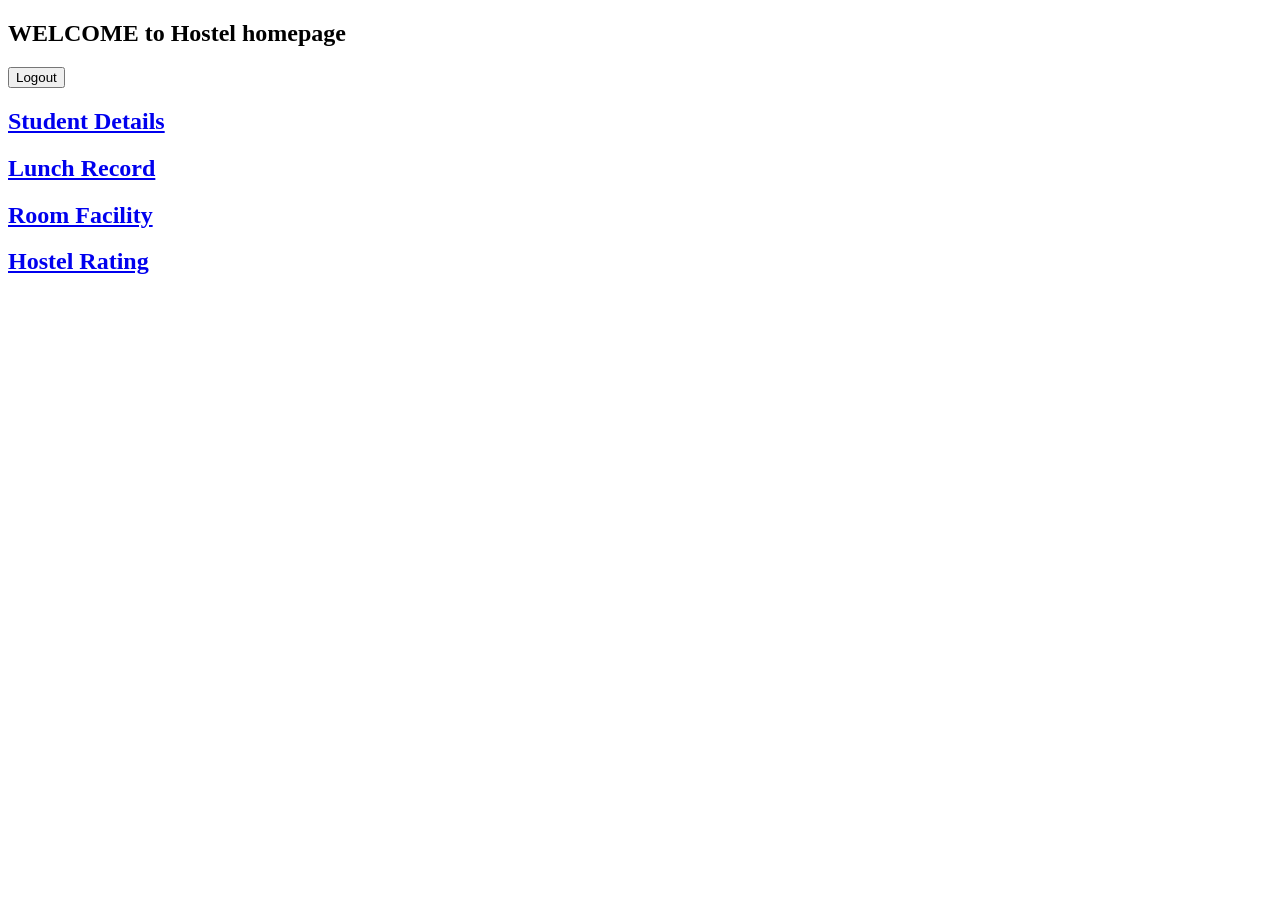
==== src/main/resources/static/index.html @ 1cb21ac2 "fix css issue" ====
<!DOCTYPE html>
<html lang="en">
<head>
    <meta charset="UTF-8">
    <title>Hostel Dashboard</title>

    <meta name="viewport" content="width=device-width, initial-scale=1.0">

    <link rel="stylesheet" href="style.css">
</head>

  <body>
      <h2 id="topheading"> WELCOME to Hostel homepage </h2>

      <div class="logout-container">
        <button onclick="logout()">Logout</button>
      </div>

      <div class="main">
        <div class="firsttwo">
          <div id="square1" class="square12"> <a href="student.html" class="box red"> <h2>Student Details </h2></a> </div>
          <div id="square2" class="square12"> <a href="lunch.html" class="box blue">  <h2>  Lunch Record  </h2></a> </div>
          </div>

        <div class="lasttwo">
          <div id="square3" class="square34"> <a href="room.html" class="box green">  <h2> Room Facility </h2></a> </div>
          <div id="square4" class="square34"> <a href="rating.html" class="box orange"> <h2>Hostel Rating</h2></a> </div>
          </div>
        </div>

  <script src="student.js"> </script>
  </body>
</html>
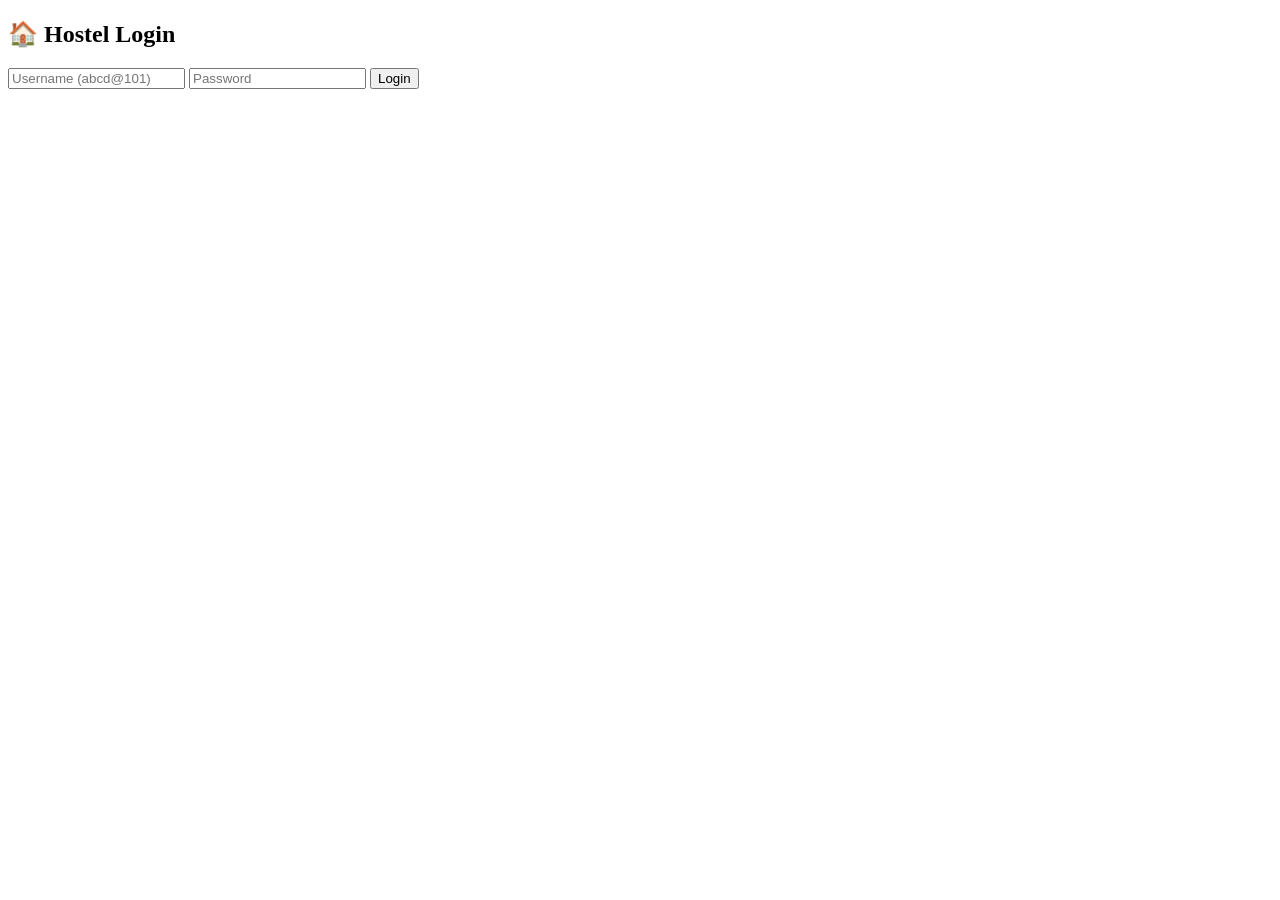
==== commit 404e69e3: "fix css paths" ====
--- a/src/main/resources/static/index.html
+++ b/src/main/resources/static/index.html
@@ -1,33 +1,31 @@
 <!DOCTYPE html>
-<html lang="en">
+<html>
 <head>
-    <meta charset="UTF-8">
-    <title>Hostel Dashboard</title>
+  <title>Login</title>
 
-    <meta name="viewport" content="width=device-width, initial-scale=1.0">
-
-    <link rel="stylesheet" href="style.css">
+  <meta name="viewport" content="width=device-width, initial-scale=1.0">
+  
+  <link rel="stylesheet" href="/index.css">
 </head>
 
-  <body>
-      <h2 id="topheading"> WELCOME to Hostel homepage </h2>
+<body>
 
-      <div class="logout-container">
-        <button onclick="logout()">Logout</button>
-      </div>
+<div class="container">
 
-      <div class="main">
-        <div class="firsttwo">
-          <div id="square1" class="square12"> <a href="student.html" class="box red"> <h2>Student Details </h2></a> </div>
-          <div id="square2" class="square12"> <a href="lunch.html" class="box blue">  <h2>  Lunch Record  </h2></a> </div>
-          </div>
+  <h2>🏠 Hostel Login</h2>
 
-        <div class="lasttwo">
-          <div id="square3" class="square34"> <a href="room.html" class="box green">  <h2> Room Facility </h2></a> </div>
-          <div id="square4" class="square34"> <a href="rating.html" class="box orange"> <h2>Hostel Rating</h2></a> </div>
-          </div>
-        </div>
+  <form onsubmit="return loginUser()">
 
-  <script src="student.js"> </script>
-  </body>
+    <input type="text" id="username" placeholder="Username (abcd@101)">
+    <input type="password" id="password" placeholder="Password">
+
+    <button type="submit">Login</button>
+
+  </form>
+
+</div>
+
+<script src="/index.js"></script>
+
+</body>
 </html>
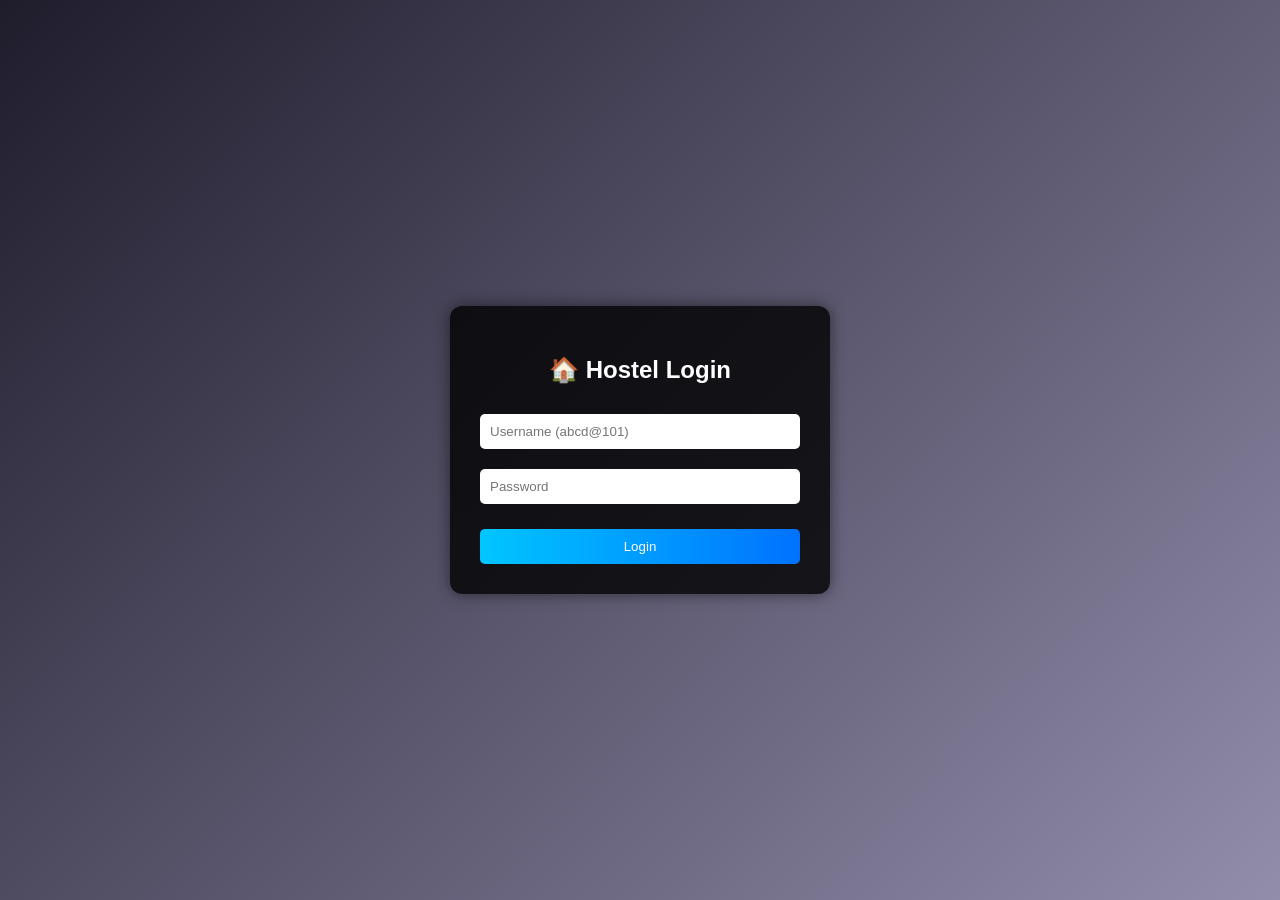
==== commit 8a2520cd: "fix static resource paths" ====
--- a/src/main/resources/static/index.html
+++ b/src/main/resources/static/index.html
@@ -5,7 +5,7 @@
 
   <meta name="viewport" content="width=device-width, initial-scale=1.0">
   
-  <link rel="stylesheet" href="/index.css">
+  <link rel="stylesheet" href="index.css">
 </head>
 
 <body>
@@ -25,7 +25,7 @@
 
 </div>
 
-<script src="/index.js"></script>
+<script src="index.js"></script>
 
 </body>
 </html>
--- a/src/main/resources/static/index.css
+++ b/src/main/resources/static/index.css
@@ -0,0 +1,79 @@
+body {
+  margin: 0;
+  padding: 0;
+  font-family: Arial, sans-serif;
+  background: linear-gradient(135deg, #1f1c2c, #928dab);
+  min-height: 100vh;
+  display: flex;
+  justify-content: center;
+  align-items: center;
+}
+
+/* Main box */
+.container {
+  background: rgba(0, 0, 0, 0.8);
+  padding: 30px;
+  width: 100%;
+  max-width: 320px;
+  border-radius: 12px;
+  box-shadow: 0 0 15px rgba(0,0,0,0.5);
+  text-align: center;
+}
+
+/* Heading */
+.container h2 {
+  color: white;
+  margin-bottom: 20px;
+}
+
+/* Inputs */
+input {
+  width: 100%;
+  box-sizing: border-box;
+  padding: 10px;
+  margin: 10px 0;
+  border: none;
+  outline: none;
+  border-radius: 5px;
+  transition: 0.3s;
+}
+
+/* Focus effect */
+input:focus {
+  transform: scale(1.05);
+  box-shadow: 0 0 8px #00ffcc;
+}
+
+/* Button */
+button {
+  width: 100%;
+  padding: 10px;
+  margin-top: 15px;
+  background: #00c6ff;
+  background: linear-gradient(90deg, #00c6ff, #0072ff);
+  color: white;
+  border: none;
+  border-radius: 5px;
+  cursor: pointer;
+  transition: 0.3s;
+}
+
+/* Hover effect */
+button:hover {
+  background: linear-gradient(90deg, #0072ff, #00c6ff);
+  transform: scale(1.05);
+}
+
+/* Click effect */
+button:active {
+  transform: scale(0.95);
+}
+
+.container {
+  animation: fadeIn 1s ease;
+}
+
+@keyframes fadeIn {
+  from { opacity: 0; transform: translateY(-30px); }
+  to { opacity: 1; transform: translateY(0); }
+}
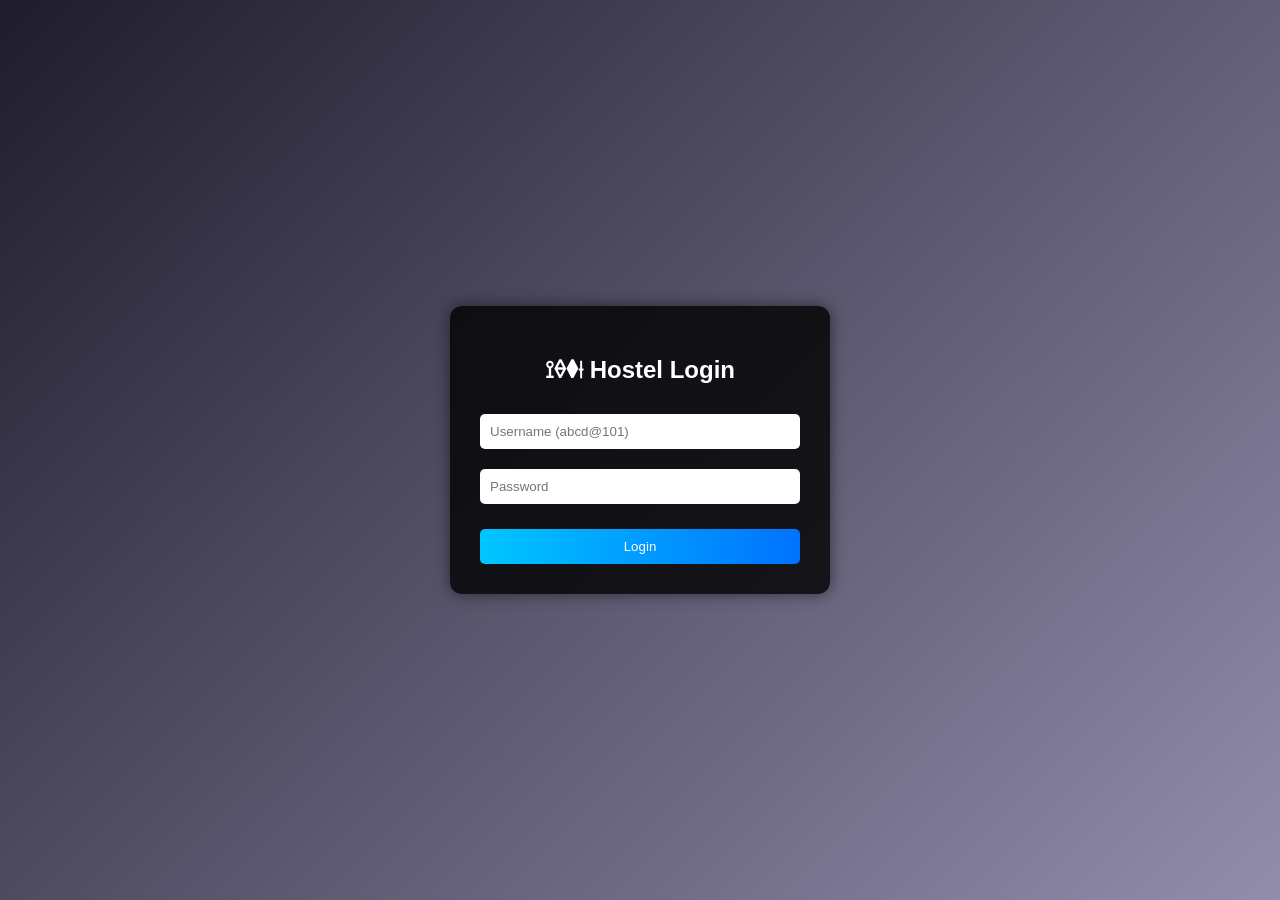
==== commit 9e193254: "fix dashboard page" ====
--- a/src/main/resources/static/index.html
+++ b/src/main/resources/static/index.html
@@ -12,7 +12,7 @@
 
 <div class="container">
 
-  <h2>🏠 Hostel Login</h2>
+  <h2>⟟⟠⧫⟊ Hostel Login</h2>
 
   <form onsubmit="return loginUser()">
 
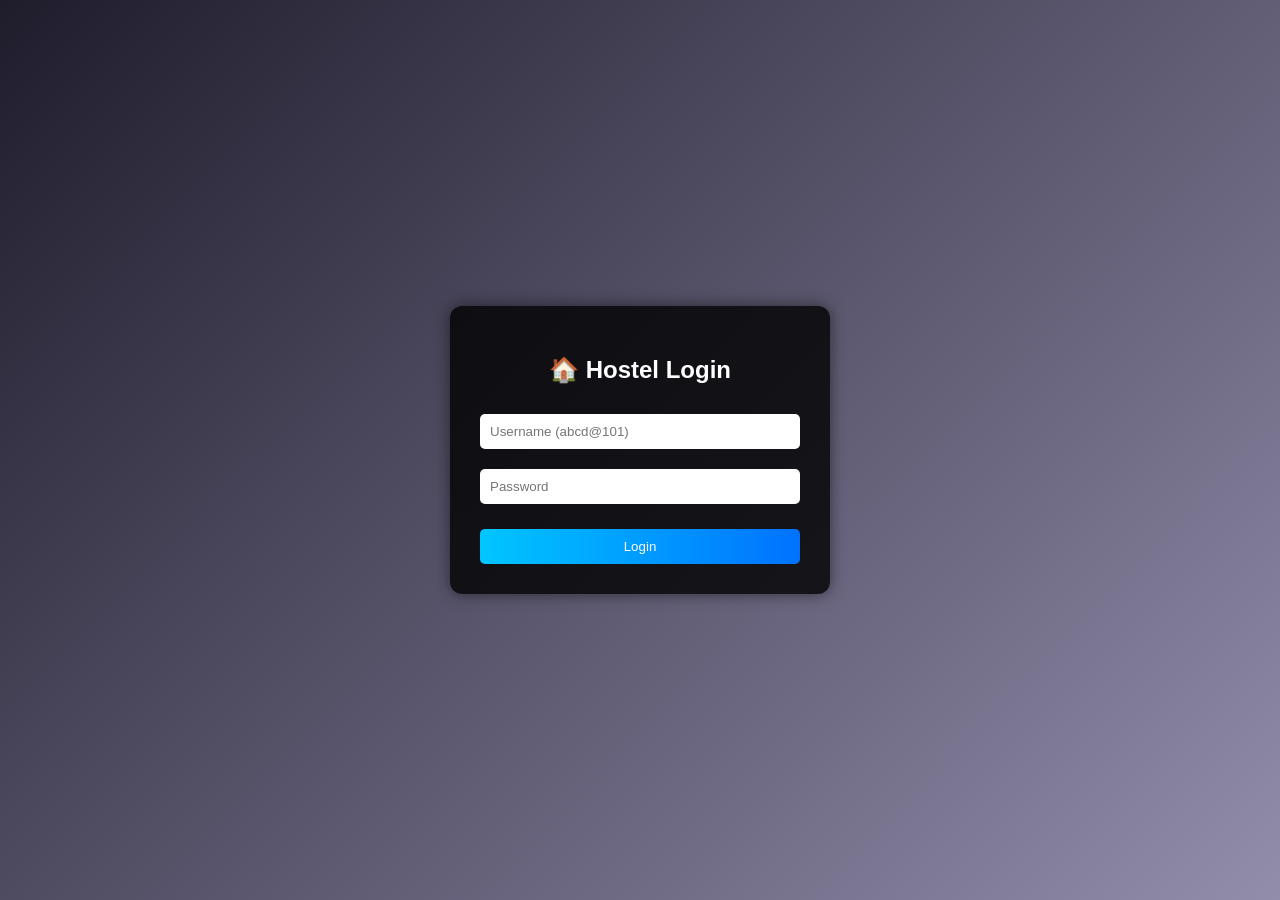
==== commit d2de2507: "fix dashboard page second time" ====
--- a/src/main/resources/static/index.html
+++ b/src/main/resources/static/index.html
@@ -12,7 +12,7 @@
 
 <div class="container">
 
-  <h2>⟟⟠⧫⟊ Hostel Login</h2>
+  <h2>🏠 Hostel Login</h2>
 
   <form onsubmit="return loginUser()">
 
